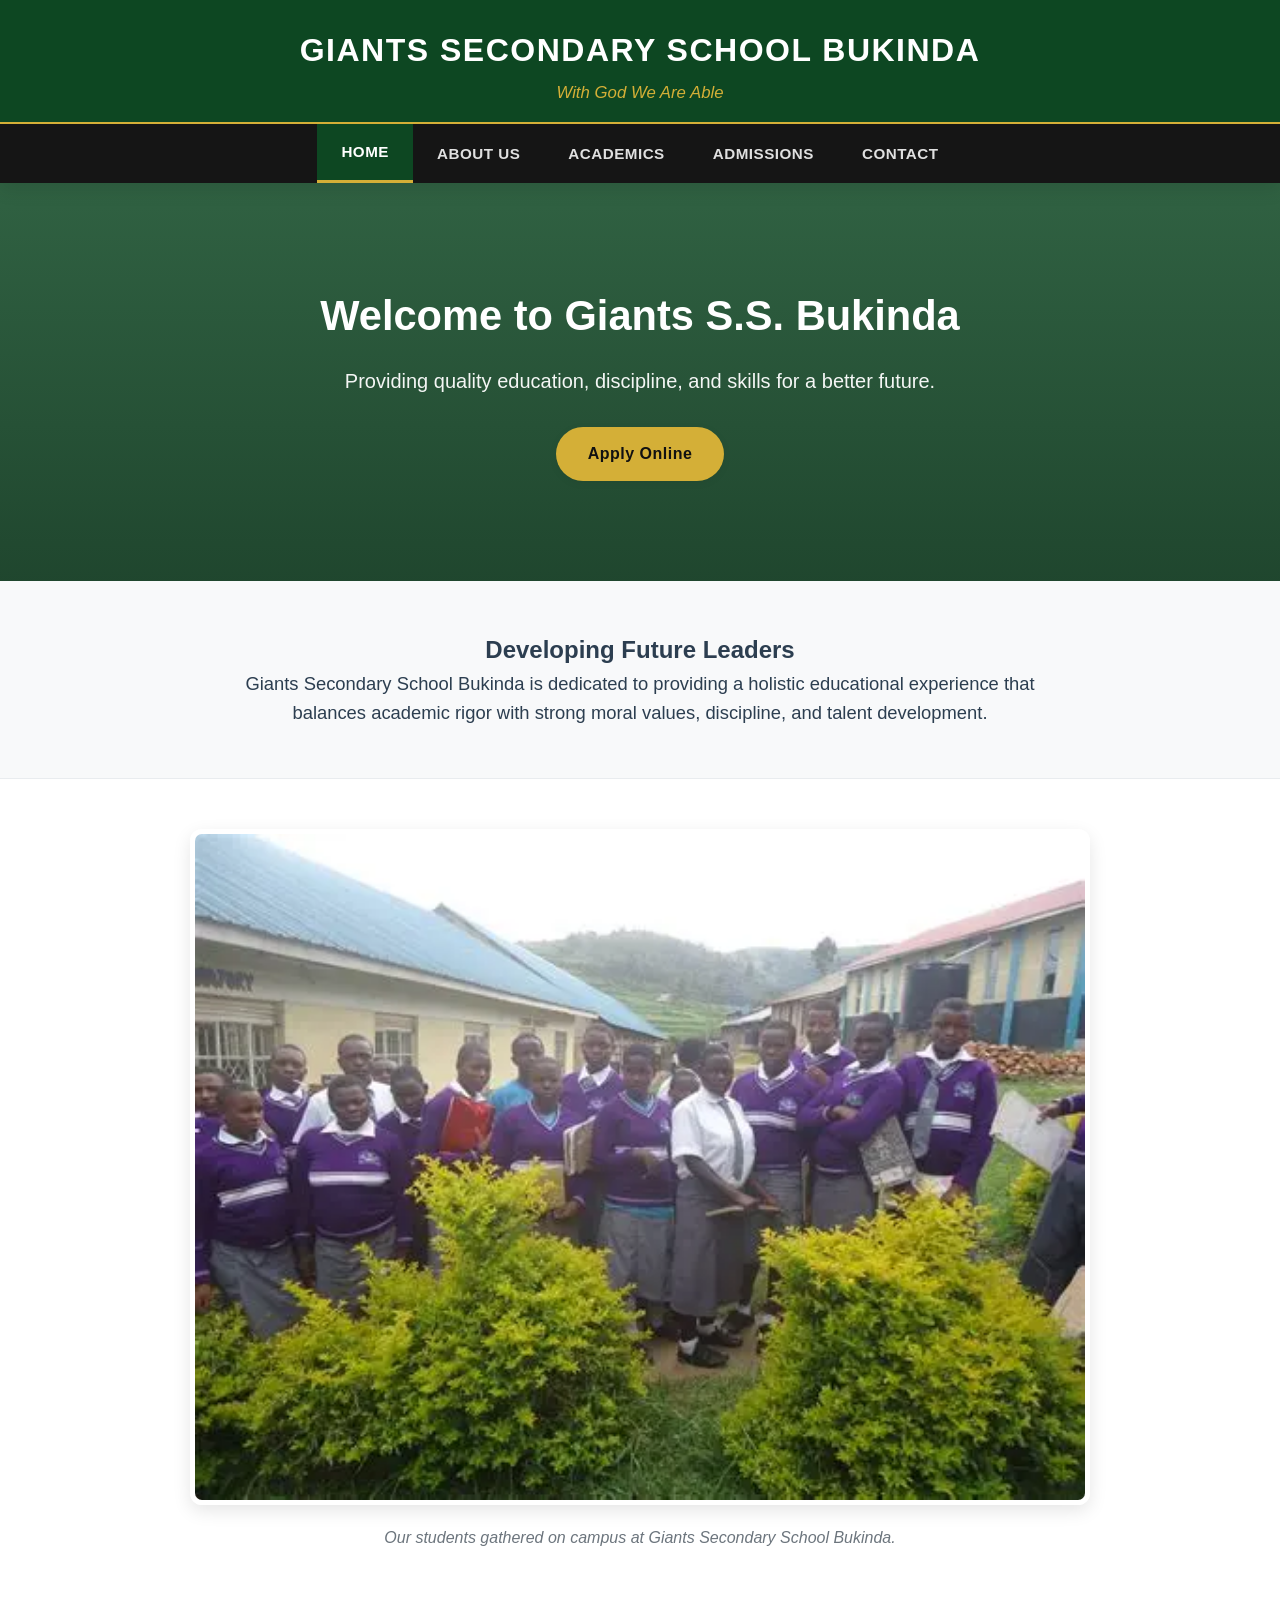
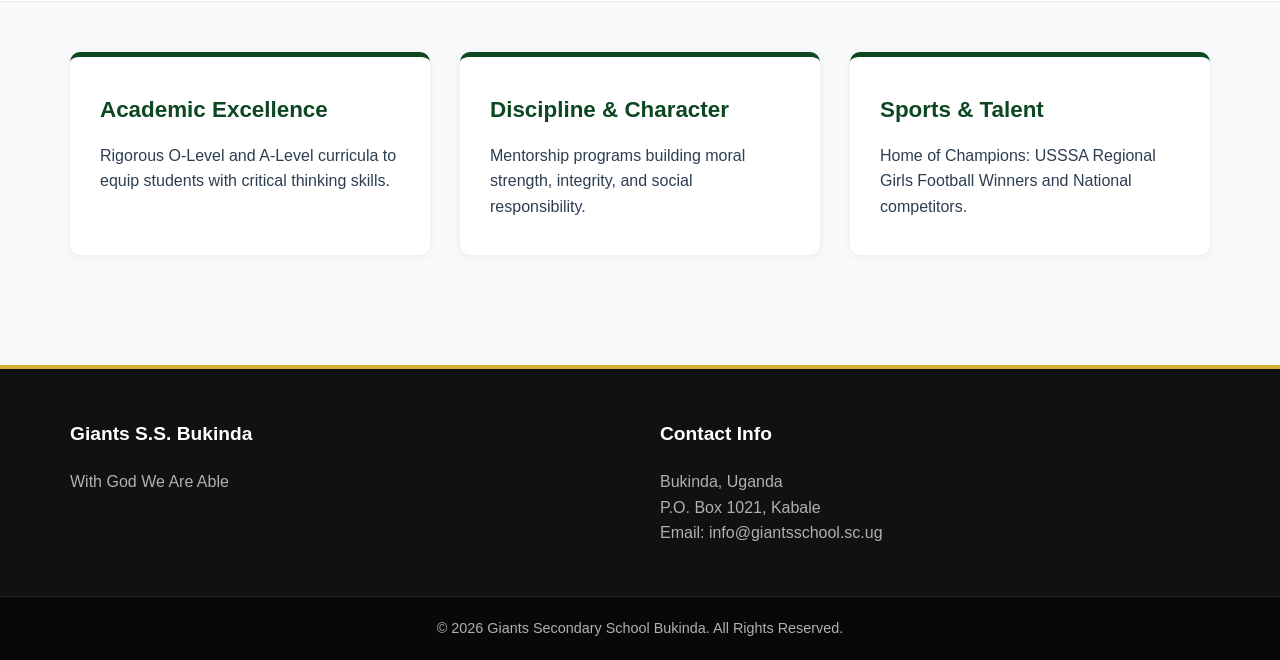
==== index.html @ a6d38f5e "Add files via upload" ====
<!DOCTYPE html>
<html lang="en">
<head>
  <meta charset="UTF-8">
  <meta name="viewport" content="width=device-width, initial-scale=1.0">
  <title>Giants Secondary School Bukinda | Home</title>
  <link rel="stylesheet" href="CSS/style.css">
</head>
<body>

  <!-- Header Section -->
  <header class="site-header">
    <div class="header-banner">
      <h1>GIANTS SECONDARY SCHOOL BUKINDA</h1>
      <p class="tagline">With God We Are Able</p>
    </div>
    <nav class="main-nav">
      <button class="menu-toggle" aria-label="Toggle Navigation">&#9776; Menu</button>
      <ul>
        <li><a href="index.html" class="active">Home</a></li>
        <li><a href="PAGES/about.html">About Us</a></li>
        <li><a href="PAGES/academics.html">Academics</a></li>
        <li><a href="PAGES/admissions.html">Admissions</a></li>
        <li><a href="PAGES/contact.html">Contact</a></li>
      </ul>
    </nav>
  </header>

  <!-- Hero Section -->
  <section class="hero-section">
    <div class="hero-content">
      <h2>Welcome to Giants S.S. Bukinda</h2>
      <p>Providing quality education, discipline, and skills for a better future.</p>
      <a href="PAGES/admissions.html" class="btn-primary">Apply Online</a>
    </div>
  </section>

  <!-- Main Content -->
  <main>
    
    <!-- School Introduction -->
    <section class="container" style="padding-bottom: 20px;">
      <div style="text-align: center;">
        <h2>Developing Future Leaders</h2>
        <p class="intro-text" style="max-width: 800px; margin: 0 auto 30px;">
          Giants Secondary School Bukinda is dedicated to providing a holistic educational experience that balances academic rigor with strong moral values, discipline, and talent development.
        </p>
      </div>
    </section>

    <!-- Featured Student Photo Section -->
    <section style="background-color: #ffffff; padding: 50px 0; border-top: 1px solid #e9ecef; border-bottom: 1px solid #e9ecef;">
      <div class="container" style="padding: 0;">
        <div style="max-width: 900px; margin: 0 auto; overflow: hidden; border-radius: 12px; box-shadow: var(--shadow-md); border: 5px solid #ffffff;">
          <img src="IMAGES/OIP.webp" alt="Students of Giants Secondary School Bukinda" style="width: 100%; height: auto; display: block;">
        </div>
        <p style="text-align: center; margin-top: 20px; font-style: italic; color: var(--text-muted);">
          Our students gathered on campus at Giants Secondary School Bukinda.
        </p>
      </div>
    </section>

    <!-- Value Pillars Section -->
    <section class="pillars-section container">
      <div class="cards-grid">
        <div class="card">
          <h3>Academic Excellence</h3>
          <p>Rigorous O-Level and A-Level curricula to equip students with critical thinking skills.</p>
        </div>
        <div class="card">
          <h3>Discipline & Character</h3>
          <p>Mentorship programs building moral strength, integrity, and social responsibility.</p>
        </div>
        <div class="card">
          <h3>Sports & Talent</h3>
          <p>Home of Champions: USSSA Regional Girls Football Winners and National competitors.</p>
        </div>
      </div>
    </section>

  </main>

  <!-- Footer Section -->
  <footer class="site-footer">
    <div class="container footer-grid">
      <div class="footer-col">
        <h3>Giants S.S. Bukinda</h3>
        <p>With God We Are Able</p>
      </div>
      <div class="footer-col">
        <h4>Contact Info</h4>
        <p>Bukinda, Uganda</p>
        <p>P.O. Box 1021, Kabale</p>
        <p>Email: info@giantsschool.sc.ug</p>
      </div>
    </div>
    <div class="footer-bottom">
      <p>&copy; 2026 Giants Secondary School Bukinda. All Rights Reserved.</p>
    </div>
  </footer>

  <script src="JS/script.js"></script>
</body>
</html>
---- CSS/style.css ----
﻿/* ==========================================
   1. RESET & BASE STYLES
   ========================================== */
:root {
  --primary-color: #0d4722;     /* Deep Forest Green */
  --primary-hover: #083318;     /* Darker Green */
  --accent-color: #d4af37;      /* Warm Gold Accent */
  --text-dark: #2c3e50;         /* Primary Text */
  --text-muted: #6c757d;        /* Secondary Text */
  --bg-light: #f8f9fa;          /* Page Background */
  --bg-white: #ffffff;          /* Card Background */
  --shadow-sm: 0 2px 8px rgba(0, 0, 0, 0.06);
  --shadow-md: 0 6px 18px rgba(0, 0, 0, 0.1);
  --transition: all 0.3s ease;
}

* {
  margin: 0;
  padding: 0;
  box-sizing: border-box;
  font-family: 'Segoe UI', Roboto, Helvetica, Arial, sans-serif;
}

body {
  background-color: var(--bg-light);
  color: var(--text-dark);
  line-height: 1.6;
}

.container {
  width: 90%;
  max-width: 1140px;
  margin: 0 auto;
  padding: 50px 0;
}

/* ==========================================
   2. HEADER & NAVIGATION
   ========================================== */
.site-header {
  background-color: var(--primary-color);
  color: #ffffff;
  box-shadow: var(--shadow-md);
  position: sticky;
  top: 0;
  z-index: 1000;
}

.header-banner {
  padding: 25px 20px 15px;
  text-align: center;
  border-bottom: 2px solid var(--accent-color);
}

.header-banner h1 {
  font-size: 2rem;
  letter-spacing: 1.5px;
  font-weight: 700;
  text-transform: uppercase;
}

.tagline {
  font-style: italic;
  font-size: 1.05rem;
  color: var(--accent-color);
  margin-top: 4px;
}

/* Navigation Bar */
.main-nav {
  background-color: #151515;
}

.main-nav ul {
  list-style: none;
  display: flex;
  justify-content: center;
  align-items: center;
  flex-wrap: wrap;
}

.main-nav a {
  display: block;
  color: #e0e0e0;
  text-decoration: none;
  padding: 16px 24px;
  font-size: 0.95rem;
  font-weight: 600;
  text-transform: uppercase;
  letter-spacing: 0.5px;
  transition: var(--transition);
}

.main-nav a:hover,
.main-nav a.active {
  background-color: var(--primary-color);
  color: #ffffff;
  border-bottom: 3px solid var(--accent-color);
}

/* ==========================================
   3. HERO SECTION
   ========================================== */
.hero-section {
  background: linear-gradient(rgba(13, 71, 34, 0.85), rgba(8, 51, 24, 0.9)), 
              url('https://images.unsplash.com/photo-1523050854058-8df90110c9f1?q=80&w=1200') center/cover no-repeat;
  color: #ffffff;
  text-align: center;
  padding: 100px 20px;
}

.hero-small {
  padding: 50px 20px;
}

.hero-content h2 {
  font-size: 2.6rem;
  margin-bottom: 15px;
  font-weight: 700;
}

.hero-content p {
  font-size: 1.25rem;
  max-width: 750px;
  margin: 0 auto 30px;
  opacity: 0.95;
}

/* Button Styling */
.btn-primary {
  display: inline-block;
  background-color: var(--accent-color);
  color: #111111;
  padding: 14px 32px;
  border-radius: 30px;
  text-decoration: none;
  font-weight: 700;
  letter-spacing: 0.5px;
  box-shadow: var(--shadow-sm);
  transition: var(--transition);
}

.btn-primary:hover {
  background-color: #ffffff;
  color: var(--primary-color);
  transform: translateY(-2px);
  box-shadow: var(--shadow-md);
}

/* ==========================================
   4. CONTENT SECTIONS & CARDS
   ========================================== */
.intro-section {
  text-align: center;
  background-color: var(--bg-white);
  border-bottom: 1px solid #e9ecef;
}

.intro-section h2 {
  color: var(--primary-color);
  font-size: 2.2rem;
  margin-bottom: 18px;
  position: relative;
}

.intro-text {
  max-width: 850px;
  margin: 0 auto;
  font-size: 1.15rem;
  color: var(--text-dark);
}

/* Responsive Cards Grid */
.cards-grid, .contact-wrapper {
  display: flex;
  gap: 30px;
  flex-wrap: wrap;
}

.card, .contact-info-card, .contact-form-card {
  flex: 1;
  min-width: 300px;
  background: var(--bg-white);
  padding: 35px 30px;
  border-radius: 10px;
  box-shadow: var(--shadow-sm);
  border-top: 5px solid var(--primary-color);
  transition: var(--transition);
}

.card:hover, .contact-info-card:hover {
  transform: translateY(-5px);
  box-shadow: var(--shadow-md);
}

.card h3, .contact-info-card h3, .contact-form-card h3 {
  color: var(--primary-color);
  font-size: 1.4rem;
  margin-bottom: 15px;
}

/* ==========================================
   5. FORMS & INPUTS
   ========================================== */
.form-group {
  margin-bottom: 20px;
}

.form-group label {
  display: block;
  margin-bottom: 8px;
  font-weight: 600;
  color: var(--text-dark);
}

.form-group input, 
.form-group textarea {
  width: 100%;
  padding: 12px 15px;
  border: 1px solid #ced4da;
  border-radius: 6px;
  font-size: 1rem;
  transition: var(--transition);
}

.form-group input:focus, 
.form-group textarea:focus {
  outline: none;
  border-color: var(--primary-color);
  box-shadow: 0 0 0 3px rgba(13, 71, 34, 0.15);
}

.btn-submit {
  border: none;
  cursor: pointer;
  width: 100%;
  padding: 14px;
  font-size: 1rem;
}

/* ==========================================
   6. FOOTER
   ========================================== */
.site-footer {
  background-color: #111111;
  color: #b0b0b0;
  margin-top: 60px;
  border-top: 4px solid var(--accent-color);
}

.footer-grid {
  display: flex;
  justify-content: space-between;
  flex-wrap: wrap;
  gap: 40px;
}

.footer-col {
  flex: 1;
  min-width: 240px;
}

.footer-col h3, .footer-col h4 {
  color: #ffffff;
  margin-bottom: 20px;
  font-size: 1.2rem;
}

.footer-col ul {
  list-style: none;
}

.footer-col a {
  color: #b0b0b0;
  text-decoration: none;
  line-height: 2.2;
  transition: var(--transition);
}

.footer-col a:hover {
  color: var(--accent-color);
  padding-left: 5px;
}

.footer-bottom {
  background-color: #080808;
  text-align: center;
  padding: 20px 0;
  font-size: 0.9rem;
  border-top: 1px solid #222222;
}

/* ==========================================
   7. MOBILE NAVIGATION & RESPONSIVENESS
   ========================================== */
.menu-toggle {
  display: none;
  background-color: var(--primary-color);
  color: #ffffff;
  border: none;
  padding: 14px 20px;
  font-size: 1.05rem;
  font-weight: bold;
  cursor: pointer;
  width: 100%;
  text-align: left;
}

@media (max-width: 768px) {
  .menu-toggle {
    display: block;
  }

  .main-nav ul {
    display: none;
    flex-direction: column;
    width: 100%;
  }

  .main-nav ul.nav-active {
    display: flex;
  }

  .main-nav a {
    border-top: 1px solid #222222;
    padding: 14px 20px;
  }

  .hero-content h2 {
    font-size: 2rem;
  }

  .header-banner h1 {
    font-size: 1.5rem;
  }
}
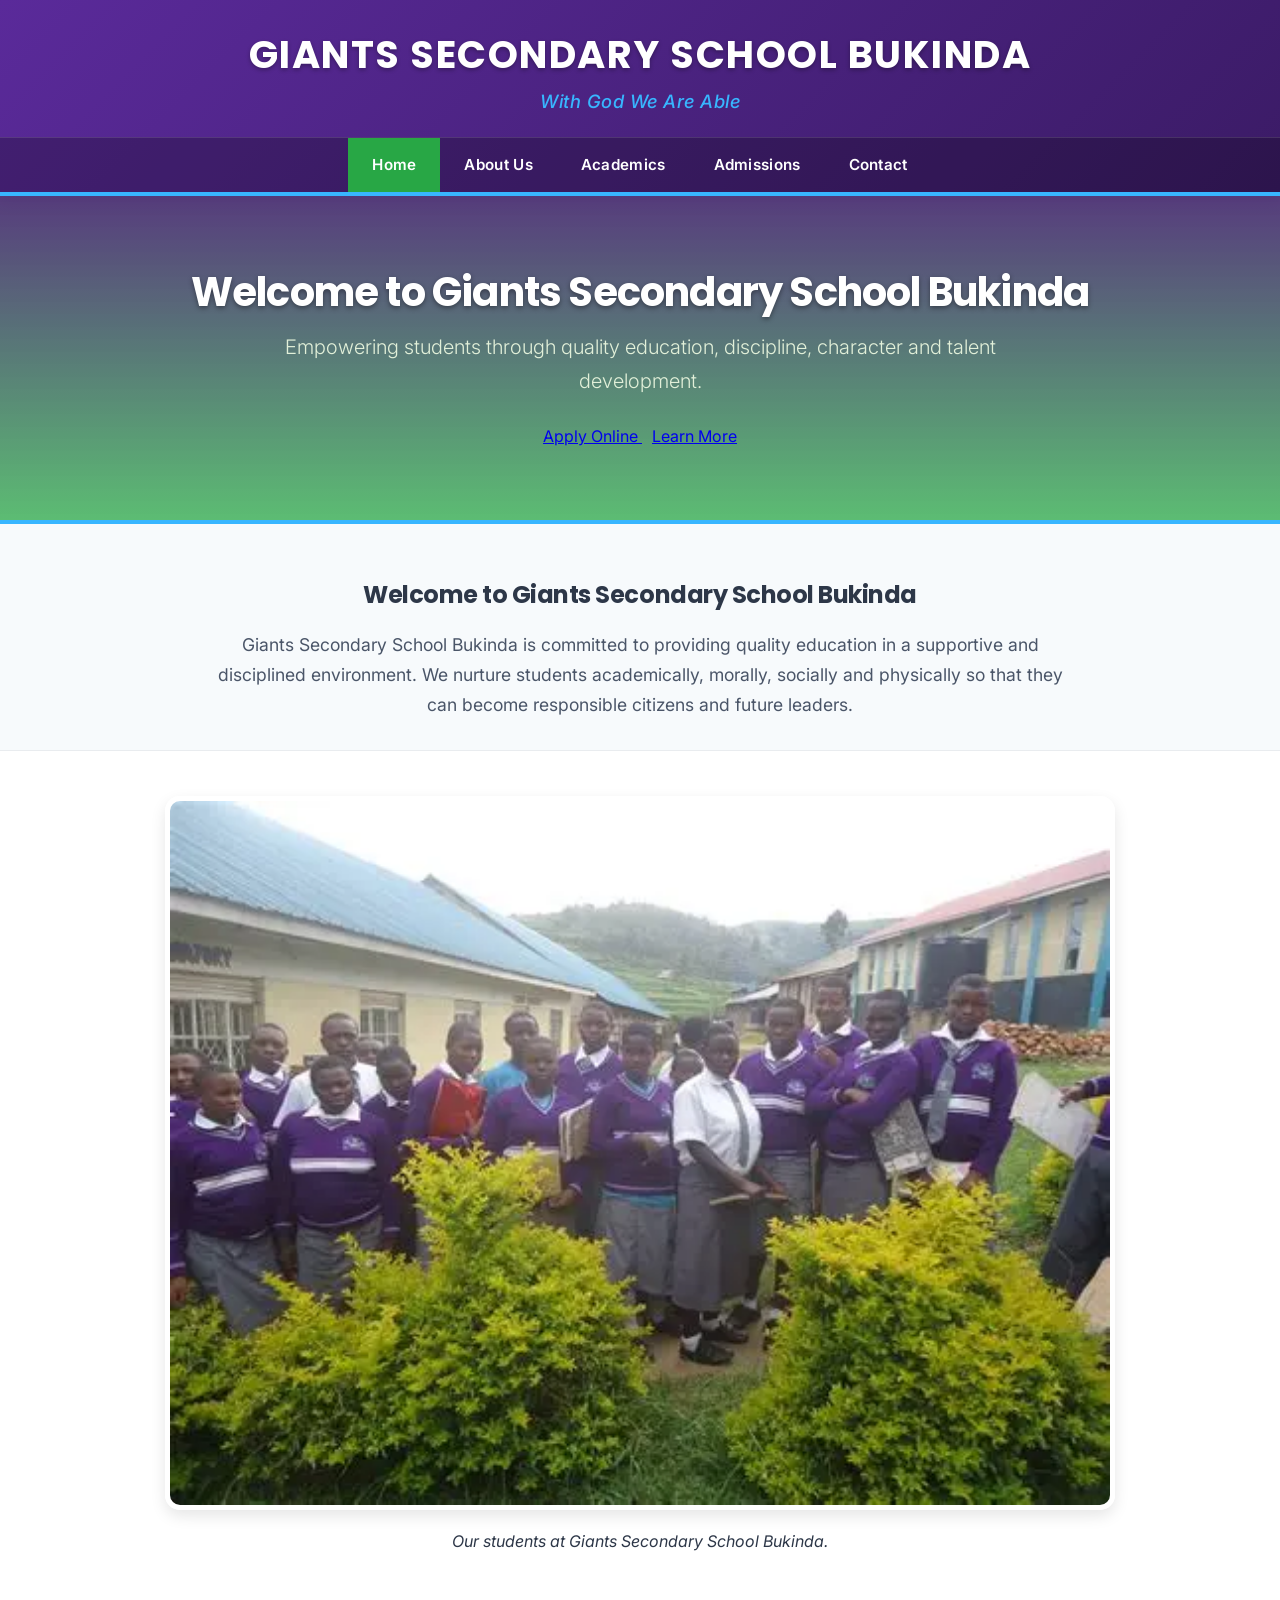
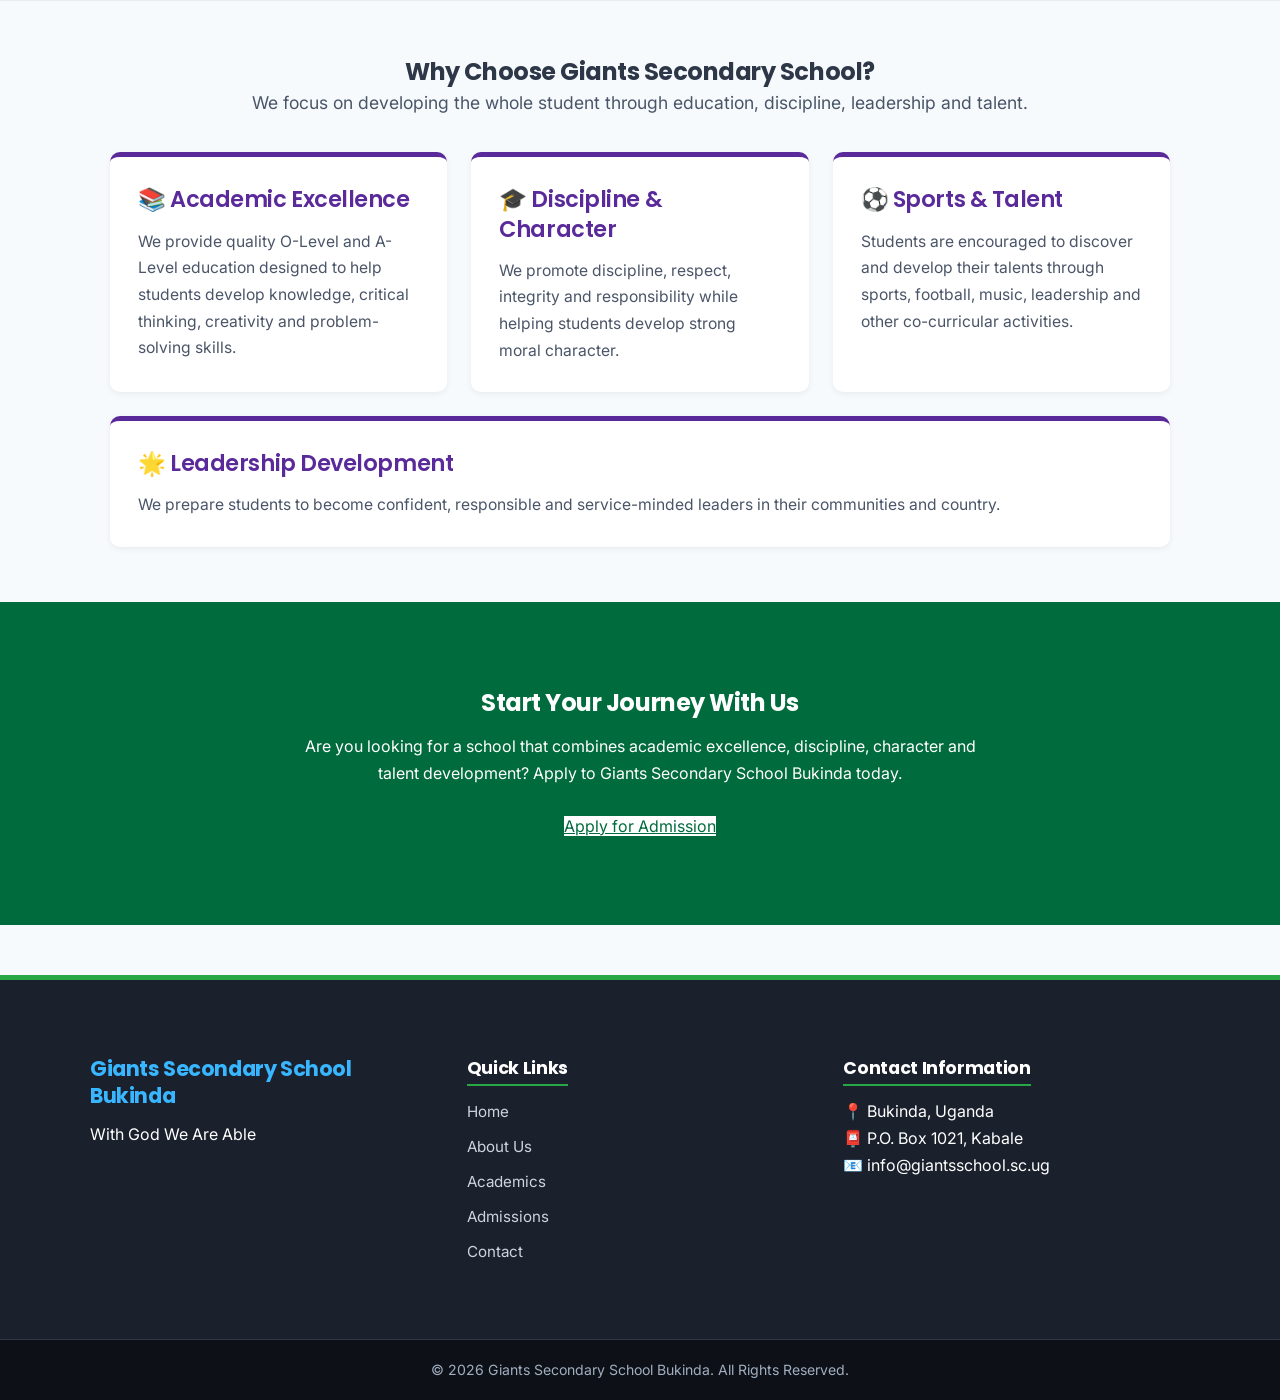
==== commit b86ba1bb: "Update index.html" ====
--- a/index.html
+++ b/index.html
@@ -1,104 +1,369 @@
 <!DOCTYPE html>
 <html lang="en">
+
 <head>
   <meta charset="UTF-8">
   <meta name="viewport" content="width=device-width, initial-scale=1.0">
+
   <title>Giants Secondary School Bukinda | Home</title>
+
   <link rel="stylesheet" href="CSS/style.css">
 </head>
+
 <body>
 
-  <!-- Header Section -->
+  <!-- ================= HEADER ================= -->
+
   <header class="site-header">
+
     <div class="header-banner">
       <h1>GIANTS SECONDARY SCHOOL BUKINDA</h1>
       <p class="tagline">With God We Are Able</p>
     </div>
+
     <nav class="main-nav">
-      <button class="menu-toggle" aria-label="Toggle Navigation">&#9776; Menu</button>
+
+      <button class="menu-toggle" aria-label="Toggle Navigation">
+        &#9776; Menu
+      </button>
+
       <ul>
-        <li><a href="index.html" class="active">Home</a></li>
-        <li><a href="PAGES/about.html">About Us</a></li>
-        <li><a href="PAGES/academics.html">Academics</a></li>
-        <li><a href="PAGES/admissions.html">Admissions</a></li>
-        <li><a href="PAGES/contact.html">Contact</a></li>
+        <li>
+          <a href="index.html" class="active">Home</a>
+        </li>
+
+        <li>
+          <a href="PAGES/about.html">About Us</a>
+        </li>
+
+        <li>
+          <a href="PAGES/academics.html">Academics</a>
+        </li>
+
+        <li>
+          <a href="PAGES/admissions.html">Admissions</a>
+        </li>
+
+        <li>
+          <a href="PAGES/contact.html">Contact</a>
+        </li>
       </ul>
+
     </nav>
+
   </header>
 
-  <!-- Hero Section -->
+
+  <!-- ================= HERO SECTION ================= -->
+
   <section class="hero-section">
+
     <div class="hero-content">
-      <h2>Welcome to Giants S.S. Bukinda</h2>
-      <p>Providing quality education, discipline, and skills for a better future.</p>
-      <a href="PAGES/admissions.html" class="btn-primary">Apply Online</a>
+
+      <h2>Welcome to Giants Secondary School Bukinda</h2>
+
+      <p>
+        Empowering students through quality education,
+        discipline, character and talent development.
+      </p>
+
+      <div style="margin-top: 25px;">
+
+        <a href="PAGES/admissions.html" class="btn-primary">
+          Apply Online
+        </a>
+
+        <a href="PAGES/about.html"
+           class="btn-primary"
+           style="margin-left: 10px;">
+          Learn More
+        </a>
+
+      </div>
+
     </div>
+
   </section>
 
-  <!-- Main Content -->
+
+  <!-- ================= WELCOME SECTION ================= -->
+
   <main>
-    
-    <!-- School Introduction -->
-    <section class="container" style="padding-bottom: 20px;">
+
+    <section class="container" style="padding: 55px 20px 30px;">
+
       <div style="text-align: center;">
-        <h2>Developing Future Leaders</h2>
-        <p class="intro-text" style="max-width: 800px; margin: 0 auto 30px;">
-          Giants Secondary School Bukinda is dedicated to providing a holistic educational experience that balances academic rigor with strong moral values, discipline, and talent development.
+
+        <h2>Welcome to Giants Secondary School Bukinda</h2>
+
+        <p
+          class="intro-text"
+          style="max-width: 850px; margin: 20px auto 0;">
+
+          Giants Secondary School Bukinda is committed to providing
+          quality education in a supportive and disciplined environment.
+          We nurture students academically, morally, socially and
+          physically so that they can become responsible citizens and
+          future leaders.
+
         </p>
-      </div>
+
+      </div>
+
     </section>
 
-    <!-- Featured Student Photo Section -->
-    <section style="background-color: #ffffff; padding: 50px 0; border-top: 1px solid #e9ecef; border-bottom: 1px solid #e9ecef;">
+
+    <!-- ================= SCHOOL PHOTO ================= -->
+
+    <section
+      style="
+        background-color: #ffffff;
+        padding: 45px 20px;
+        border-top: 1px solid #e9ecef;
+        border-bottom: 1px solid #e9ecef;
+      ">
+
       <div class="container" style="padding: 0;">
-        <div style="max-width: 900px; margin: 0 auto; overflow: hidden; border-radius: 12px; box-shadow: var(--shadow-md); border: 5px solid #ffffff;">
-          <img src="IMAGES/OIP.webp" alt="Students of Giants Secondary School Bukinda" style="width: 100%; height: auto; display: block;">
-        </div>
-        <p style="text-align: center; margin-top: 20px; font-style: italic; color: var(--text-muted);">
-          Our students gathered on campus at Giants Secondary School Bukinda.
+
+        <div
+          style="
+            max-width: 950px;
+            margin: 0 auto;
+            overflow: hidden;
+            border-radius: 15px;
+            box-shadow: var(--shadow-md);
+            border: 5px solid #ffffff;
+          ">
+
+          <img
+            src="IMAGES/OIP.webp"
+            alt="Students of Giants Secondary School Bukinda"
+            style="
+              width: 100%;
+              height: auto;
+              display: block;
+            "
+          >
+
+        </div>
+
+        <p
+          style="
+            text-align: center;
+            margin-top: 18px;
+            font-style: italic;
+            color: var(--text-muted);
+          ">
+
+          Our students at Giants Secondary School Bukinda.
+
         </p>
-      </div>
+
+      </div>
+
     </section>
 
-    <!-- Value Pillars Section -->
-    <section class="pillars-section container">
+
+    <!-- ================= WHY CHOOSE US ================= -->
+
+    <section class="container" style="padding: 55px 20px;">
+
+      <div style="text-align: center; margin-bottom: 35px;">
+
+        <h2>Why Choose Giants Secondary School?</h2>
+
+        <p class="intro-text">
+          We focus on developing the whole student through education,
+          discipline, leadership and talent.
+        </p>
+
+      </div>
+
+
       <div class="cards-grid">
+
+        <!-- Academic Excellence -->
+
         <div class="card">
-          <h3>Academic Excellence</h3>
-          <p>Rigorous O-Level and A-Level curricula to equip students with critical thinking skills.</p>
-        </div>
+
+          <h3>&#128218; Academic Excellence</h3>
+
+          <p>
+            We provide quality O-Level and A-Level education designed
+            to help students develop knowledge, critical thinking,
+            creativity and problem-solving skills.
+          </p>
+
+        </div>
+
+
+        <!-- Discipline -->
+
         <div class="card">
-          <h3>Discipline & Character</h3>
-          <p>Mentorship programs building moral strength, integrity, and social responsibility.</p>
-        </div>
+
+          <h3>&#127891; Discipline &amp; Character</h3>
+
+          <p>
+            We promote discipline, respect, integrity and responsibility
+            while helping students develop strong moral character.
+          </p>
+
+        </div>
+
+
+        <!-- Sports -->
+
         <div class="card">
-          <h3>Sports & Talent</h3>
-          <p>Home of Champions: USSSA Regional Girls Football Winners and National competitors.</p>
-        </div>
-      </div>
+
+          <h3>&#9917; Sports &amp; Talent</h3>
+
+          <p>
+            Students are encouraged to discover and develop their talents
+            through sports, football, music, leadership and other
+            co-curricular activities.
+          </p>
+
+        </div>
+
+
+        <!-- Leadership -->
+
+        <div class="card">
+
+          <h3>&#127775; Leadership Development</h3>
+
+          <p>
+            We prepare students to become confident, responsible and
+            service-minded leaders in their communities and country.
+          </p>
+
+        </div>
+
+      </div>
+
     </section>
 
+
+    <!-- ================= ADMISSIONS CTA ================= -->
+
+    <section
+      style="
+        background-color: var(--primary-color, #006b3c);
+        color: white;
+        text-align: center;
+        padding: 55px 20px;
+      ">
+
+      <div class="container">
+
+        <h2 style="color: white;">
+          Start Your Journey With Us
+        </h2>
+
+        <p style="max-width: 700px; margin: 15px auto 25px;">
+
+          Are you looking for a school that combines academic
+          excellence, discipline, character and talent development?
+
+          Apply to Giants Secondary School Bukinda today.
+
+        </p>
+
+        <a
+          href="PAGES/admissions.html"
+          class="btn-primary"
+          style="
+            background-color: white;
+            color: var(--primary-color, #006b3c);
+          ">
+
+          Apply for Admission
+
+        </a>
+
+      </div>
+
+    </section>
+
   </main>
 
-  <!-- Footer Section -->
+
+  <!-- ================= FOOTER ================= -->
+
   <footer class="site-footer">
+
     <div class="container footer-grid">
+
       <div class="footer-col">
-        <h3>Giants S.S. Bukinda</h3>
+
+        <h3>Giants Secondary School Bukinda</h3>
+
         <p>With God We Are Able</p>
-      </div>
+
+      </div>
+
+
       <div class="footer-col">
-        <h4>Contact Info</h4>
-        <p>Bukinda, Uganda</p>
-        <p>P.O. Box 1021, Kabale</p>
-        <p>Email: info@giantsschool.sc.ug</p>
-      </div>
+
+        <h4>Quick Links</h4>
+
+        <ul>
+
+          <li>
+            <a href="index.html">Home</a>
+          </li>
+
+          <li>
+            <a href="PAGES/about.html">About Us</a>
+          </li>
+
+          <li>
+            <a href="PAGES/academics.html">Academics</a>
+          </li>
+
+          <li>
+            <a href="PAGES/admissions.html">Admissions</a>
+          </li>
+
+          <li>
+            <a href="PAGES/contact.html">Contact</a>
+          </li>
+
+        </ul>
+
+      </div>
+
+
+      <div class="footer-col">
+
+        <h4>Contact Information</h4>
+
+        <p>&#128205; Bukinda, Uganda</p>
+
+        <p>&#128238; P.O. Box 1021, Kabale</p>
+
+        <p>&#128231; info@giantsschool.sc.ug</p>
+
+      </div>
+
     </div>
+
+
     <div class="footer-bottom">
-      <p>&copy; 2026 Giants Secondary School Bukinda. All Rights Reserved.</p>
+
+      <p>
+        &copy; 2026 Giants Secondary School Bukinda.
+        All Rights Reserved.
+      </p>
+
     </div>
+
   </footer>
 
+
+  <!-- ================= JAVASCRIPT ================= -->
+
   <script src="JS/script.js"></script>
+
 </body>
-</html>+</html>
--- a/CSS/style.css
+++ b/CSS/style.css
@@ -1,336 +1,372 @@
-﻿/* ==========================================
-   1. RESET & BASE STYLES
-   ========================================== */
+﻿/* ==========================================================================
+   GIANTS SECONDARY SCHOOL BUKINDA - TYPOGRAPHY & ENHANCED STYLESHEET
+   Colors: Purple (#5A2A9A), Sky Blue (#38B6FF), Green (#28A745), Grey, White
+   ========================================================================== */
+
+/* Import Google Fonts: Poppins (Headings) & Inter (Body Text) */
+@import url('https://fonts.googleapis.com/css2?family=Inter:wght@300;400;500;600;700&family=Poppins:wght@500;600;700;800&display=swap');
+
 :root {
-  --primary-color: #0d4722;     /* Deep Forest Green */
-  --primary-hover: #083318;     /* Darker Green */
-  --accent-color: #d4af37;      /* Warm Gold Accent */
-  --text-dark: #2c3e50;         /* Primary Text */
-  --text-muted: #6c757d;        /* Secondary Text */
-  --bg-light: #f8f9fa;          /* Page Background */
-  --bg-white: #ffffff;          /* Card Background */
-  --shadow-sm: 0 2px 8px rgba(0, 0, 0, 0.06);
-  --shadow-md: 0 6px 18px rgba(0, 0, 0, 0.1);
-  --transition: all 0.3s ease;
-}
-
+  --primary-purple: #5A2A9A;      /* School Deep Purple */
+  --primary-purple-hover: #451F77;
+  --sky-blue: #38B6FF;            /* Sky Blue Accent */
+  --sky-blue-hover: #1FA3F0;
+  --school-green: #28A745;        /* School Green */
+  --school-green-hover: #1E7E34;
+  --neutral-grey-dark: #2D3748;    /* Charcoal Dark Grey for Body Text */
+  --neutral-grey-mid: #A0AEC0;     /* Soft Grey for Borders */
+  --neutral-grey-light: #F7FAFC;   /* Very Light Grey Page Background */
+  --white: #FFFFFF;
+  
+  /* Font Families */
+  --font-heading: 'Poppins', 'Segoe UI', sans-serif;
+  --font-body: 'Inter', 'Segoe UI', sans-serif;
+  
+  --shadow-sm: 0 2px 6px rgba(0,0,0,0.06);
+  --shadow-md: 0 6px 15px rgba(0,0,0,0.1);
+}
+
+/* Reset & Base Styles */
 * {
   margin: 0;
   padding: 0;
   box-sizing: border-box;
-  font-family: 'Segoe UI', Roboto, Helvetica, Arial, sans-serif;
-}
-
+}
+
+img, picture, video {
+  max-width: 100%;
+  height: auto;
+  display: block;
+}
 body {
-  background-color: var(--bg-light);
-  color: var(--text-dark);
-  line-height: 1.6;
-}
-
+  font-family: var(--font-body);
+  background-color: var(--neutral-grey-light);
+  color: var(--neutral-grey-dark);
+  line-height: 1.7;
+  font-size: 1rem;
+  -webkit-font-smoothing: antialiased;
+}
+
+/* Headings Typography */
+h1, h2, h3, h4, h5, h6 {
+  font-family: var(--font-heading);
+  font-weight: 700;
+  line-height: 1.3;
+  letter-spacing: -0.02em;
+}
+
+/* Container */
 .container {
   width: 90%;
-  max-width: 1140px;
+  max-width: 1100px;
   margin: 0 auto;
-  padding: 50px 0;
-}
-
-/* ==========================================
-   2. HEADER & NAVIGATION
-   ========================================== */
+  padding: 30px 0;
+}
+
+/* Header Section */
 .site-header {
-  background-color: var(--primary-color);
-  color: #ffffff;
+  background: linear-gradient(135deg, var(--primary-purple) 0%, #3B1B66 100%);
+  color: var(--white);
+  border-bottom: 4px solid var(--sky-blue);
   box-shadow: var(--shadow-md);
-  position: sticky;
-  top: 0;
-  z-index: 1000;
 }
 
 .header-banner {
-  padding: 25px 20px 15px;
   text-align: center;
-  border-bottom: 2px solid var(--accent-color);
+  padding: 30px 15px 20px 15px;
 }
 
 .header-banner h1 {
-  font-size: 2rem;
+  font-size: 2.4rem;
   letter-spacing: 1.5px;
-  font-weight: 700;
   text-transform: uppercase;
-}
-
-.tagline {
+  color: var(--white);
+  text-shadow: 0 2px 4px rgba(0, 0, 0, 0.3);
+}
+
+.header-banner .tagline {
   font-style: italic;
-  font-size: 1.05rem;
-  color: var(--accent-color);
-  margin-top: 4px;
+  color: var(--sky-blue);
+  font-size: 1.15rem;
+  font-weight: 500;
+  margin-top: 6px;
+  letter-spacing: 0.5px;
 }
 
 /* Navigation Bar */
 .main-nav {
-  background-color: #151515;
+  background-color: rgba(0, 0, 0, 0.25);
+  display: flex;
+  justify-content: center;
+  align-items: center;
+  border-top: 1px solid rgba(255, 255, 255, 0.12);
 }
 
 .main-nav ul {
   list-style: none;
   display: flex;
+  flex-wrap: wrap;
   justify-content: center;
-  align-items: center;
-  flex-wrap: wrap;
-}
-
-.main-nav a {
+}
+
+.main-nav li a {
   display: block;
-  color: #e0e0e0;
+  color: var(--white);
   text-decoration: none;
-  padding: 16px 24px;
+  padding: 14px 24px;
+  font-weight: 600;
   font-size: 0.95rem;
-  font-weight: 600;
-  text-transform: uppercase;
-  letter-spacing: 0.5px;
-  transition: var(--transition);
-}
-
-.main-nav a:hover,
-.main-nav a.active {
-  background-color: var(--primary-color);
-  color: #ffffff;
-  border-bottom: 3px solid var(--accent-color);
-}
-
-/* ==========================================
-   3. HERO SECTION
-   ========================================== */
+  letter-spacing: 0.3px;
+  transition: all 0.3s ease;
+}
+
+.main-nav li a:hover {
+  background-color: var(--sky-blue);
+  color: #000000;
+}
+
+.main-nav li a.active {
+  background-color: var(--school-green);
+  color: var(--white);
+}
+
+.menu-toggle {
+  display: none;
+}
+
+/* Hero Banners */
 .hero-section {
-  background: linear-gradient(rgba(13, 71, 34, 0.85), rgba(8, 51, 24, 0.9)), 
-              url('https://images.unsplash.com/photo-1523050854058-8df90110c9f1?q=80&w=1200') center/cover no-repeat;
-  color: #ffffff;
+  background: linear-gradient(rgba(58, 27, 102, 0.85), rgba(40, 167, 69, 0.75)), url('../IMAGES/hero-bg.jpg') center/cover no-repeat;
+  color: var(--white);
   text-align: center;
-  padding: 100px 20px;
+  padding: 70px 20px;
+  border-bottom: 4px solid var(--sky-blue);
 }
 
 .hero-small {
-  padding: 50px 20px;
+  padding: 45px 20px;
 }
 
 .hero-content h2 {
-  font-size: 2.6rem;
-  margin-bottom: 15px;
-  font-weight: 700;
+  font-size: 2.5rem;
+  margin-bottom: 12px;
+  text-shadow: 0 2px 5px rgba(0,0,0,0.4);
 }
 
 .hero-content p {
   font-size: 1.25rem;
-  max-width: 750px;
-  margin: 0 auto 30px;
-  opacity: 0.95;
-}
-
-/* Button Styling */
-.btn-primary {
-  display: inline-block;
-  background-color: var(--accent-color);
-  color: #111111;
-  padding: 14px 32px;
-  border-radius: 30px;
-  text-decoration: none;
-  font-weight: 700;
-  letter-spacing: 0.5px;
+  font-weight: 300;
+  max-width: 720px;
+  margin: 0 auto;
+  color: #E2F0D9;
+}
+
+/* Section Headings & Text */
+.intro-section h2 {
+  color: var(--primary-purple);
+  font-size: 2rem;
+  margin-bottom: 10px;
+}
+
+.intro-text {
+  font-size: 1.1rem;
+  color: #4A5568;
+}
+
+/* Grid & Cards Layout */
+.cards-grid {
+  display: flex;
+  flex-wrap: wrap;
+  gap: 24px;
+  margin-top: 25px;
+}
+
+.card {
+  background-color: var(--white);
+  border-radius: 10px;
+  border-top: 5px solid var(--primary-purple);
+  padding: 28px;
+  flex: 1 1 calc(33.333% - 24px);
+  min-width: 280px;
   box-shadow: var(--shadow-sm);
-  transition: var(--transition);
-}
-
-.btn-primary:hover {
-  background-color: #ffffff;
-  color: var(--primary-color);
-  transform: translateY(-2px);
-  box-shadow: var(--shadow-md);
-}
-
-/* ==========================================
-   4. CONTENT SECTIONS & CARDS
-   ========================================== */
-.intro-section {
-  text-align: center;
-  background-color: var(--bg-white);
-  border-bottom: 1px solid #e9ecef;
-}
-
-.intro-section h2 {
-  color: var(--primary-color);
-  font-size: 2.2rem;
-  margin-bottom: 18px;
-  position: relative;
-}
-
-.intro-text {
-  max-width: 850px;
-  margin: 0 auto;
-  font-size: 1.15rem;
-  color: var(--text-dark);
-}
-
-/* Responsive Cards Grid */
-.cards-grid, .contact-wrapper {
-  display: flex;
-  gap: 30px;
-  flex-wrap: wrap;
-}
-
-.card, .contact-info-card, .contact-form-card {
-  flex: 1;
-  min-width: 300px;
-  background: var(--bg-white);
-  padding: 35px 30px;
-  border-radius: 10px;
-  box-shadow: var(--shadow-sm);
-  border-top: 5px solid var(--primary-color);
-  transition: var(--transition);
-}
-
-.card:hover, .contact-info-card:hover {
+  transition: transform 0.25s ease, box-shadow 0.25s ease;
+}
+
+.card:hover {
   transform: translateY(-5px);
   box-shadow: var(--shadow-md);
 }
 
-.card h3, .contact-info-card h3, .contact-form-card h3 {
-  color: var(--primary-color);
+.card h3 {
+  color: var(--primary-purple);
+  margin-bottom: 14px;
   font-size: 1.4rem;
-  margin-bottom: 15px;
-}
-
-/* ==========================================
-   5. FORMS & INPUTS
-   ========================================== */
-.form-group {
-  margin-bottom: 20px;
-}
-
-.form-group label {
-  display: block;
-  margin-bottom: 8px;
   font-weight: 600;
-  color: var(--text-dark);
-}
-
-.form-group input, 
-.form-group textarea {
-  width: 100%;
-  padding: 12px 15px;
-  border: 1px solid #ced4da;
+}
+
+.card p {
+  font-size: 0.98rem;
+  color: #4A5568;
+}
+
+/* Color Variant Cards */
+.card-green {
+  border-top-color: var(--school-green) !important;
+}
+
+.card-sky {
+  border-top-color: var(--sky-blue) !important;
+}
+
+.card-grey {
+  border-top-color: var(--neutral-grey-mid) !important;
+  background-color: #FAFAFA;
+}
+
+/* Buttons Typography & Styling */
+.btn-green, button[type=submit] {
+  font-family: var(--font-heading);
+  background-color: var(--school-green);
+  color: var(--white);
+  border: none;
+  padding: 12px 26px;
+  font-size: 1rem;
+  font-weight: 600;
+  letter-spacing: 0.5px;
   border-radius: 6px;
+  cursor: pointer;
+  transition: background 0.3s ease, transform 0.1s ease;
+  text-decoration: none;
+  display: inline-block;
+}
+
+.btn-green:hover, button[type=submit]:hover {
+  background-color: var(--school-green-hover);
+  transform: translateY(-1px);
+}
+
+.btn-sky {
+  font-family: var(--font-heading);
+  background-color: var(--sky-blue);
+  color: #000;
+  border: none;
+  padding: 12px 26px;
   font-size: 1rem;
-  transition: var(--transition);
-}
-
-.form-group input:focus, 
-.form-group textarea:focus {
+  font-weight: 600;
+  border-radius: 6px;
+  cursor: pointer;
+  transition: background 0.3s ease;
+  text-decoration: none;
+  display: inline-block;
+}
+
+.btn-sky:hover {
+  background-color: var(--sky-blue-hover);
+  color: var(--white);
+}
+
+/* Form Inputs Typography */
+input[type=text], input[type=email], input[type=tel], select, textarea {
+  font-family: var(--font-body);
+  background-color: var(--white);
+  border: 1.5px solid var(--neutral-grey-mid);
+  border-radius: 6px;
+  padding: 12px;
+  font-size: 1rem;
+  color: var(--neutral-grey-dark);
+}
+
+input:focus,
+select:focus,
+textarea:focus {
   outline: none;
-  border-color: var(--primary-color);
-  box-shadow: 0 0 0 3px rgba(13, 71, 34, 0.15);
-}
-
-.btn-submit {
-  border: none;
-  cursor: pointer;
-  width: 100%;
-  padding: 14px;
-  font-size: 1rem;
-}
-
-/* ==========================================
-   6. FOOTER
-   ========================================== */
+  border-color: var(--school-green);
+  box-shadow: 0 0 6px rgba(40, 167, 69, 0.35);
+}
+
+/* Footer Section */
 .site-footer {
-  background-color: #111111;
-  color: #b0b0b0;
-  margin-top: 60px;
-  border-top: 4px solid var(--accent-color);
+  background-color: #1A202C;
+  color: var(--white);
+  border-top: 5px solid var(--school-green);
+  padding: 45px 0 0 0;
+  margin-top: 50px;
 }
 
 .footer-grid {
   display: flex;
+  flex-wrap: wrap;
+  gap: 30px;
   justify-content: space-between;
-  flex-wrap: wrap;
-  gap: 40px;
 }
 
 .footer-col {
-  flex: 1;
-  min-width: 240px;
-}
-
-.footer-col h3, .footer-col h4 {
-  color: #ffffff;
-  margin-bottom: 20px;
-  font-size: 1.2rem;
+  flex: 1 1 250px;
+}
+
+.footer-col h3 {
+  color: var(--sky-blue);
+  font-size: 1.3rem;
+  margin-bottom: 12px;
+}
+
+.footer-col h4 {
+  color: var(--white);
+  font-size: 1.1rem;
+  margin-bottom: 12px;
+  border-bottom: 2px solid var(--school-green);
+  display: inline-block;
+  padding-bottom: 4px;
 }
 
 .footer-col ul {
   list-style: none;
 }
 
-.footer-col a {
-  color: #b0b0b0;
+.footer-col ul li {
+  margin-bottom: 8px;
+}
+
+.footer-col ul li a {
+  color: #CBD5E0;
   text-decoration: none;
-  line-height: 2.2;
-  transition: var(--transition);
-}
-
-.footer-col a:hover {
-  color: var(--accent-color);
-  padding-left: 5px;
+  font-size: 0.95rem;
+  transition: color 0.2s ease;
+}
+
+.footer-col ul li a:hover {
+  color: var(--sky-blue);
 }
 
 .footer-bottom {
-  background-color: #080808;
+  background-color: #0D1117;
   text-align: center;
-  padding: 20px 0;
-  font-size: 0.9rem;
-  border-top: 1px solid #222222;
-}
-
-/* ==========================================
-   7. MOBILE NAVIGATION & RESPONSIVENESS
-   ========================================== */
-.menu-toggle {
-  display: none;
-  background-color: var(--primary-color);
-  color: #ffffff;
-  border: none;
-  padding: 14px 20px;
-  font-size: 1.05rem;
-  font-weight: bold;
-  cursor: pointer;
-  width: 100%;
-  text-align: left;
-}
-
+  padding: 18px;
+  margin-top: 35px;
+  font-size: 0.88rem;
+  color: #A0AEC0;
+  border-top: 1px solid #2D3748;
+}
+
+/* Mobile Responsive */
 @media (max-width: 768px) {
+  .header-banner h1 {
+    font-size: 1.8rem;
+  }
+  .hero-content h2 {
+    font-size: 1.8rem;
+  }
   .menu-toggle {
     display: block;
+    background: transparent;
+    color: var(--white);
+    border: 1px solid var(--sky-blue);
+    padding: 8px 16px;
+    margin: 10px;
+    border-radius: 4px;
+    cursor: pointer;
   }
-
-  .main-nav ul {
-    display: none;
-    flex-direction: column;
-    width: 100%;
+  .card {
+    flex: 1 1 100%;
   }
-
-  .main-nav ul.nav-active {
-    display: flex;
-  }
-
-  .main-nav a {
-    border-top: 1px solid #222222;
-    padding: 14px 20px;
-  }
-
-  .hero-content h2 {
-    font-size: 2rem;
-  }
-
-  .header-banner h1 {
-    font-size: 1.5rem;
-  }
-}+}
